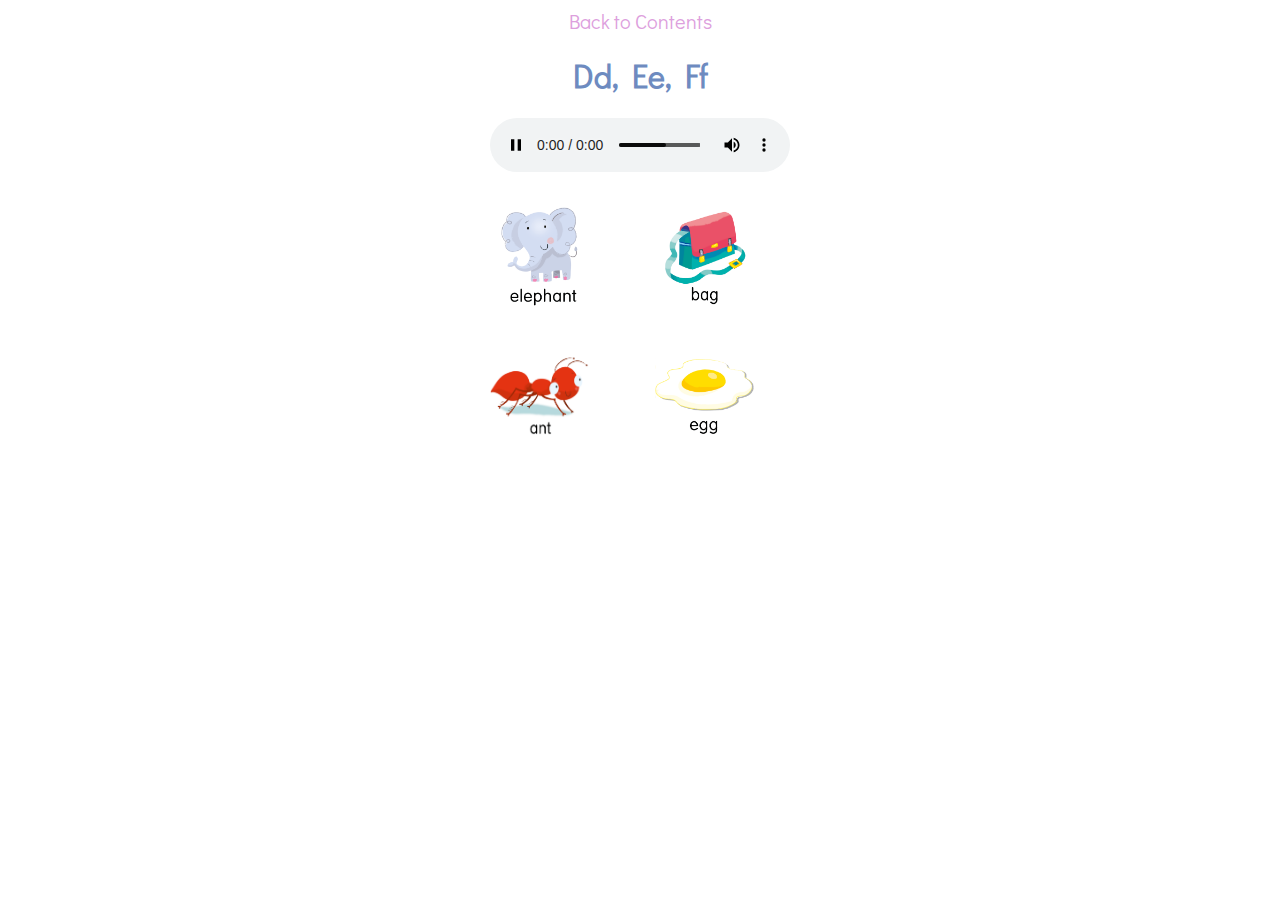
==== quiz/unit_2/index.html @ 2d126ce0 "first commit" ====
<!DOCTYPE html>
<html lang="en">
<head>
    <meta charset="UTF-8">
    <meta name="viewport" content="width=device-width, initial-scale=1.0">
    <link rel="stylesheet" href="../../style.css">
    <link rel="preconnect" href="https://fonts.googleapis.com">
    <link rel="preconnect" href="https://fonts.gstatic.com" crossorigin>
    <link href="https://fonts.googleapis.com/css2?family=Didact+Gothic&family=Londrina+Solid:wght@300&display=swap" rel="stylesheet">
    <title>Alphabet Words Quiz</title>
</head>
<body>
    <div class="container">
       <div class="wrapper">
        <a class="main" href="../../main.html">Back to Contents</a>
        <h1>Dd, Ee, Ff</h1>
        <div class="playerContainer">
            <audio class="player" src="#" autoplay controls preload="auto"></audio>
        </div>
        <div class="grid">

        </div>
        <button class="next hide">Next</button>
        <div class="finish hide">
            <a class="main" href="../../main.html">Good job!</a>
            <div class="score">Correct answers : <span id="rightCount"></span></div>
        </div>
       </div>
    </div>
    <script src="script.js"></script>
</body>
</html>
---- style.css ----
*{
    outline: none;
}

body {
  font-family: 'Didact Gothic', sans-serif;
  color: rgb(110,139,192);
}


.container{
    width: 75%;
    margin: 0 auto;
}

.header{
    margin-top: 25px;
    text-align: center;
    font-size: 30px;
}
.unit-grid{
    margin-top: 30px;
    display: grid;
    grid-template-columns: repeat(2, 1fr);
    column-gap: 10px;
    row-gap: 10px;
}

.unit {
    height: 100px;
    width: 200px;
    border: 3px #6988c3 solid;
    border-radius: 20px;
    text-align: center;
    margin: auto;
    background-color: #e6eff1;
    font-size: 35px;
    font-weight: 900;
    line-height: 95px;
    cursor: pointer;

}


button{
    border: none;
}
.container{
    width: 75%;
    margin: 0 auto;
    display: flex;
    justify-content: center;
    text-align: center;
}

.main{
    text-decoration: none;
    color: #DDA0DD;
    font-size: 20px;
    padding: 50px;
    margin-bottom: 50px;
}

.score {
  margin-top: 50px;
}

.grid{
    margin-top: 30px;
    display: grid;
    grid-template-columns: repeat(2, 2fr);
    gap: 30px;
}

.img {
  border-radius: 30%;
}
.grid button{
    font-size: 20px;
    padding: 20px;
    border-radius: 10px;
    background-color: rgba(213, 213, 213, 0.65);
    cursor: pointer;
    transition-duration: .3s;
}

.grid button:hover{
    background-color: rgba(169, 169, 169, 0.65);
}

.grid .correct{
    background-color: rgba(46, 188, 20, 0.92);
    color: white;
    border: 8px solid #E8E8E8;
}

.grid .highlight{
    background-color: rgba(46, 188, 20, 0.92);
    color: white;
    border: 8px solid #E8E8E8;
}

.grid .correct:hover{
    background-color: rgb(30, 221, 110);
    color: white;
}

.grid .incorrect{
    background-color: rgb(217, 9, 9);
    color: white;
    border: 8px solid #E8E8E8;

}

.grid .incorrect:hover{
    background-color:rgb(248, 9, 9);
    color: white;
}

.next{
    margin-top: 20px;
    padding: 15px 40px;
    font-size: 20px;
    border-radius: 5px;
    color: white;
    background-color: rgb(110,139,192);
    cursor: pointer;
    transition-duration: .3ms;
}

.next:hover{
    background-color:rgba(13, 74, 246, 0.78);
}

.hide{
    display: none;
}

@media (max-width: 600px) {
    .grid{
        grid-template-columns: repeat(2, 1fr);
    }
    .unit-grid{
        grid-template-columns: repeat(2, 1fr);
    }
  }

  @media (max-width: 420px) {
    .grid{
        grid-template-columns: repeat(2, 1fr);
    }
    .unit-grid{
        grid-template-columns: repeat(2, 1fr);
    }
  }
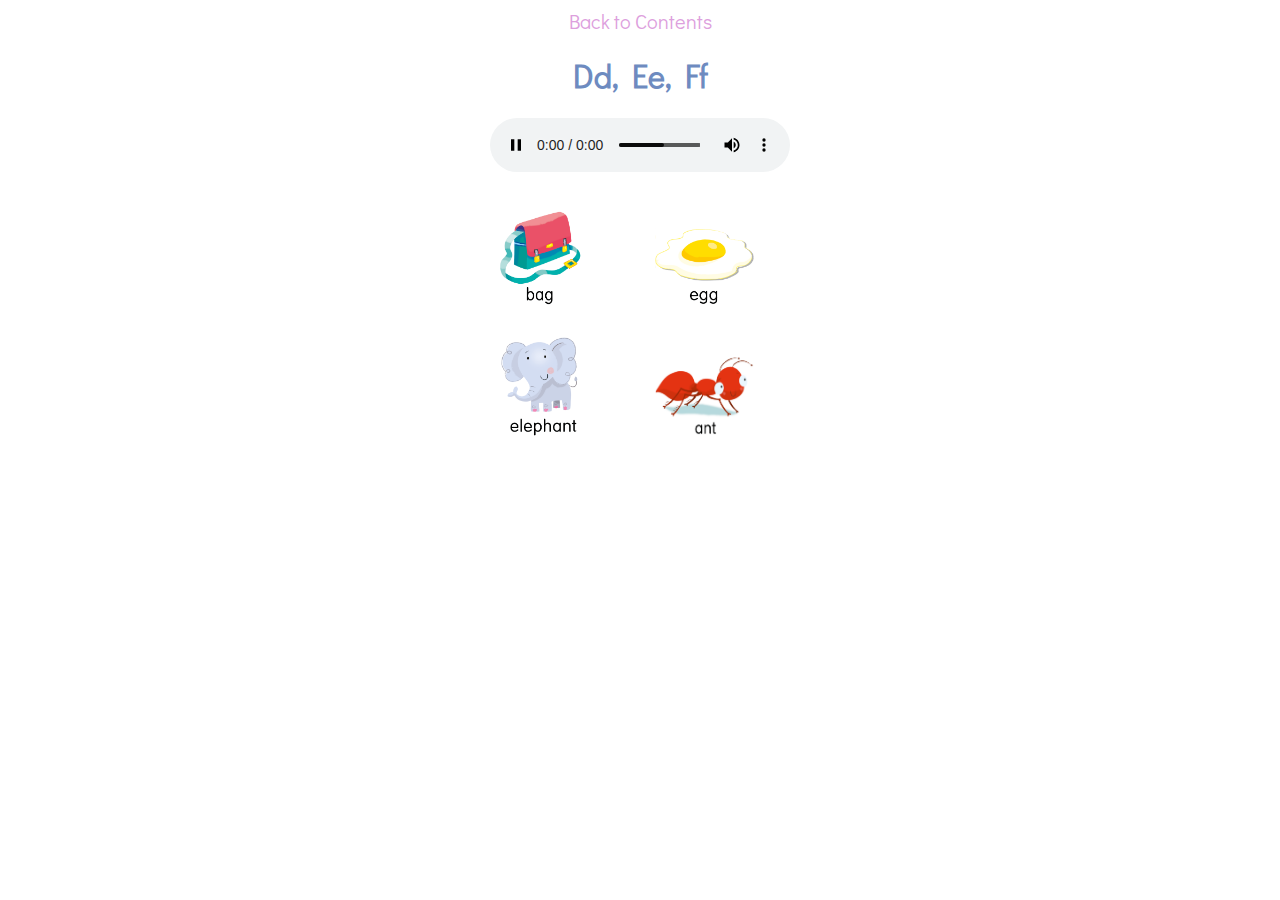
==== commit 43229e81: "Update index.html" ====
--- a/quiz/unit_2/index.html
+++ b/quiz/unit_2/index.html
@@ -12,7 +12,7 @@
 <body>
     <div class="container">
        <div class="wrapper">
-        <a class="main" href="../../main.html">Back to Contents</a>
+        <a class="main" href="../../index.html">Back to Contents</a>
         <h1>Dd, Ee, Ff</h1>
         <div class="playerContainer">
             <audio class="player" src="#" autoplay controls preload="auto"></audio>
@@ -22,7 +22,7 @@
         </div>
         <button class="next hide">Next</button>
         <div class="finish hide">
-            <a class="main" href="../../main.html">Good job!</a>
+            <a class="main" href="../../index.html">Good job!</a>
             <div class="score">Correct answers : <span id="rightCount"></span></div>
         </div>
        </div>
